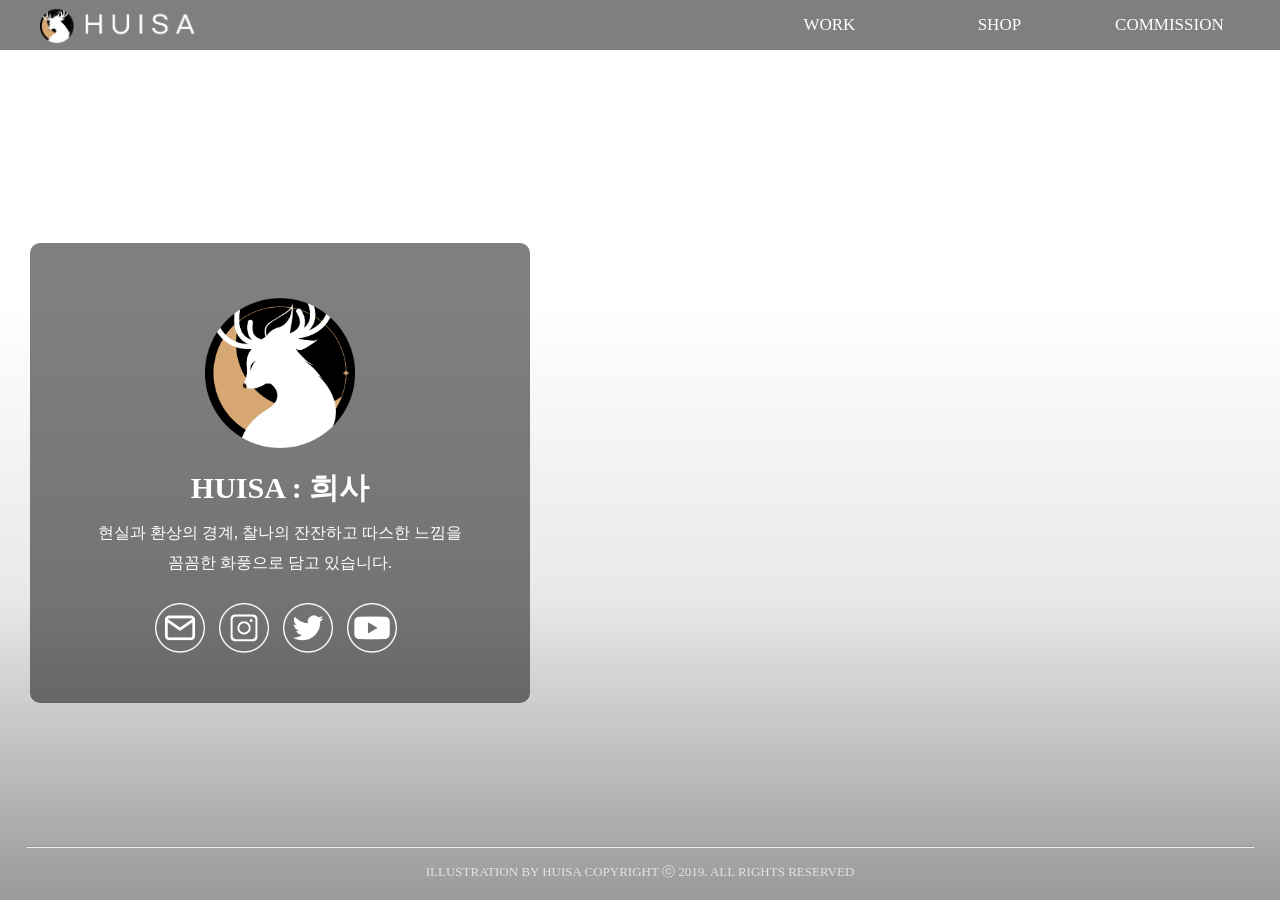
==== index.html @ e9decd48 "huisa's home" ====
<!DOCTYPE html>
<html lang="ko">

<head>
    <link rel="icon" type="image/png" href="img/title.png">
    <meta charset="UTF-8">
    <title>HUISA</title>
    <script src="https://ajax.googleapis.com/ajax/libs/jquery/3.6.0/jquery.min.js"></script>
    <script src="backstrech.min.js"></script>
    <link href="style.css" rel="stylesheet">
</head>

<body>
    <div id="backgroundindex">
        <div id="navi">
            <a href="#"><img id="titlelogo" src="img/titlelogo.png" alt="logo" height="40px"></a>
        </div>
        <ul id="main">
            <li><a href="#">COMMISSION</a>
                <ul class="sub">
                    <li><a href="#">Info</a></li>
                    <li><a href="#">Apply</a></li>
                    <li><a href="#">Q&A</a></li>
                </ul>
            </li>
            <li><a href="#">SHOP</a>
                <ul class="sub">
                    <li><a href="https://www.redbubble.com/people/huisa/shop?asc=u" target="_blank" rel="noreferrer noopener">Redbubble</a></li>
                    <li><a href="https://marpple.shop/kr/huisa/" target="_blank" rel="noreferrer noopener">Marpleshop</a></li>
                </ul>
            </li>

            <li><a href="#">WORK</a>
                <ul class="sub">
                    <li><a href="#">2021</a></li>
                    <li><a href="#">2020</a></li>
                    <li><a href="#">2019</a></li>
                    <li><a href="#">~ 2018</a></li>
                </ul>
            </li>
        </ul>
        <div id="blackbox">
            <img id="logo" src="img/logo.png" alt="logo2">
            <div id="text">
                <h2>HUISA : 희사</h2>
                <p>현실과 환상의 경계, 찰나의 잔잔하고 따스한 느낌을<br>
                    꼼꼼한 화풍으로 담고 있습니다.</p>
            </div>
            <div id="adress">
                <a href="mailto:huisahuiva@naver.com" target="_blank" rel="noreferrer noopener"><img src="img/mail.png" alt="mail" width="50px"></a>
                <a href="https://www.instagram.com/huisahuiva/?hl=ko" target="_blank" rel="noreferrer noopener"><img src="img/insta.png" alt="insta" width="50px"></a>
                <a href="#"><img src="img/twitter.png" alt="twitter" width="50px"></a>
                <a href="#"><img src="img/youtube.png" alt="youtube" width="50px"></a>
            </div>
        </div>
        <div id="footer">
            <hr>
            <p>ILLUSTRATION BY HUISA COPYRIGHT ⓒ 2019. ALL RIGHTS RESERVED</p>
        </div>
    </div>
    <script>
        $(function() {
            $.backstretch(["img/slide1.jpg", "img/slide2.jpg", "img/slide3.jpg"], {
                duration: 4000,
                fade: 1000
            });
        });
    </script>
</body></html>
---- style.css ----
@charset "utf-8";

* {
    margin: 0;
    padding: 0;
    box-sizing: border-box;
    font-family: "KoPubWorld돋움체", "G마켓 산스 TTF";
}

a {
    text-decoration: none;
    color: white;
}

li {
    list-style: none;
}


#backgroundindex {
    display: inline-block;
    width: 100%;
    height: 100vh;
    background: linear-gradient(rgba(255, 255, 255, 0.5),
            rgba(255, 255, 255, 0.05), rgba(0, 0, 0, 0.09), rgba(0, 0, 0, 0.4)), no-repeat fixed;
    background-size: cover;
    background-position: center;
    -webkit-animation: fadein 2s;

}

@-webkit-keyframes fadein {
    from {
        opacity: 0;
    }

    to {
        opacity: 1;
    }
}


#navi {
    width: 100%;
    height: 50px;
    background: rgba(0, 0, 0, 0.5);
    position: absolute;
}

#titlelogo {
    margin: 5px 0 0 40px;
}


#main {
    width: 98%;
    z-index: 100;
    position: absolute;
    font-size: 17px;
}

#main > li {
    float: right;
    width: 170px;
    height: 50px;
    text-align: center;
    line-height: 50px;
}

.sub > li {
    text-align: center;
    background: rgba(0, 0, 0, 0.5);
    visibility: hidden;
    opacity: 0;
    transition: 250ms ease-in-out;
}

.sub > li > a:after {
    display: block;
    content: '';
    border-bottom: solid 2px #fff;
    transform: scaleX(0);
    transition: transform 250ms ease-in-out;
}

.sub > li > a:hover:after {
    transform: scaleX(1);
}

#main > li:hover .sub > li {
    visibility: visible;
    opacity: 1;
}

#blackbox {
    position: absolute;
    width: 500px;
    height: 460px;
    left: 30px;
    top: 27%;
    background: rgba(0, 0, 0, 0.5);
    border-radius: 10px;
}

#logo {
    position: absolute;
    width: 150px;
    left: 175px;
    top: 55px;
}

#text {
    position: relative;
    text-align: center;
    top: 230px;
    color: white;
    line-height: 30px;
}

#text > h2 {
    font-size: 30px;
    font-family: "G마켓 산스 TTF light";
    margin-bottom: 15px;
}

#text > p {
    font-family: "KoPubWorld돋움체 light";
    font-size: 16px;
}

#adress {
    position: absolute;
    top: 360px;
    left: 120px;
}

#adress > a {
    margin: 5px;
}

#footer {
    position: relative;
    top: 94%;
    text-align: center;
}

#footer > p {
    margin-top: 15px;
    font-size: 13px;
    color: white;
    opacity: 0.7;
}

#footer > hr {
    width: 96%;
    position: relative;
    left: 2%;
    border: 1px inst #fff;

}
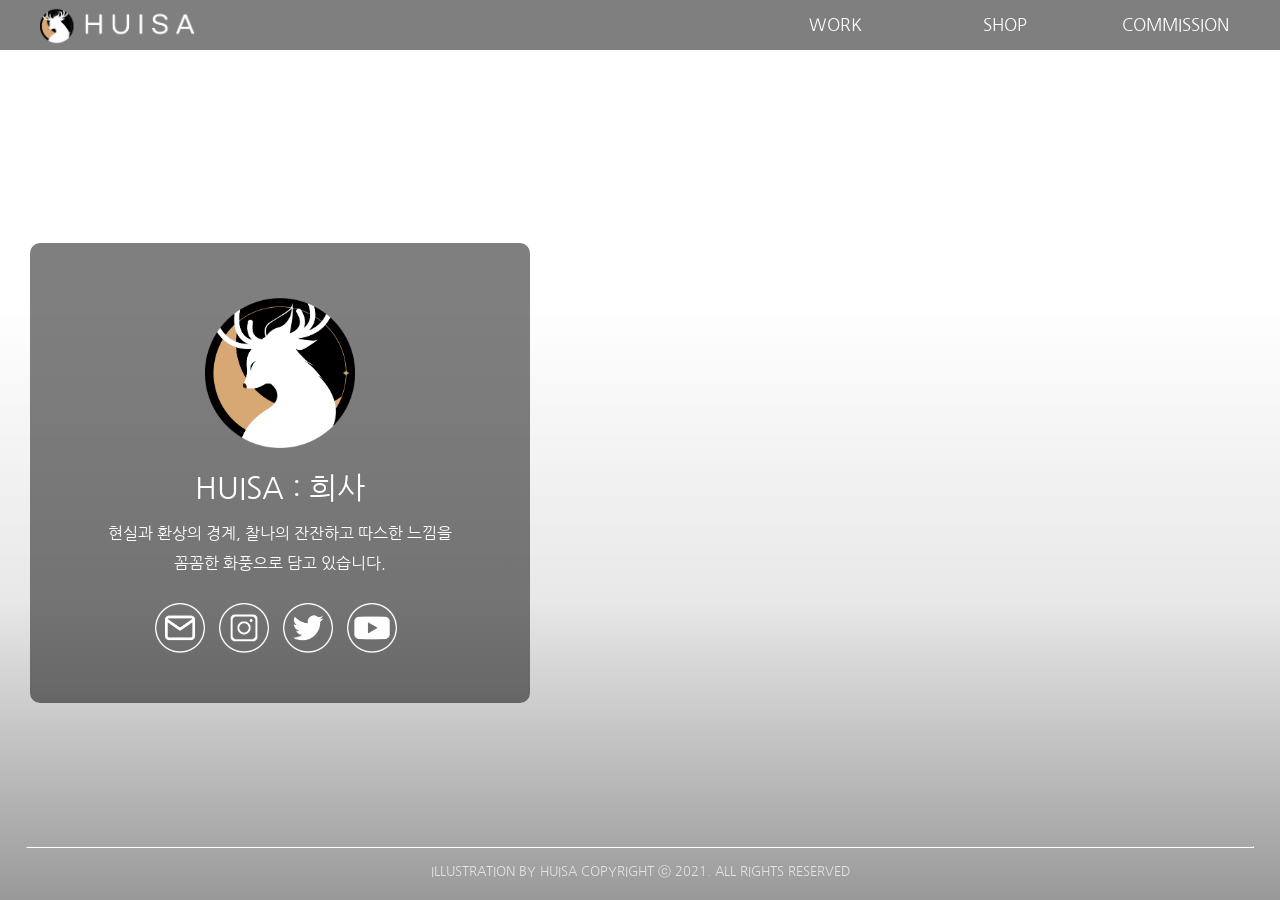
==== commit 342a9ca7: "huisa's home e9decd4" ====
--- a/index.html
+++ b/index.html
@@ -8,13 +8,15 @@
     <script src="https://ajax.googleapis.com/ajax/libs/jquery/3.6.0/jquery.min.js"></script>
     <script src="backstrech.min.js"></script>
     <link href="style.css" rel="stylesheet">
+    <link rel="preconnect" href="https://fonts.gstatic.com">
+<link href="https://fonts.googleapis.com/css2?family=Nanum+Gothic:wght@400;700;800&family=Nanum+Myeongjo:wght@400;700;800&family=Song+Myung&display=swap" rel="stylesheet">
 </head>
 
 <body>
     <div id="backgroundindex">
         <div id="navi">
             <a href="#"><img id="titlelogo" src="img/titlelogo.png" alt="logo" height="40px"></a>
-        </div>
+    
         <ul id="main">
             <li><a href="#">COMMISSION</a>
                 <ul class="sub">
@@ -39,6 +41,7 @@
                 </ul>
             </li>
         </ul>
+        </div>
         <div id="blackbox">
             <img id="logo" src="img/logo.png" alt="logo2">
             <div id="text">
@@ -55,7 +58,7 @@
         </div>
         <div id="footer">
             <hr>
-            <p>ILLUSTRATION BY HUISA COPYRIGHT ⓒ 2019. ALL RIGHTS RESERVED</p>
+            <p>ILLUSTRATION BY HUISA COPYRIGHT ⓒ 2021. ALL RIGHTS RESERVED</p>
         </div>
     </div>
     <script>
--- a/style.css
+++ b/style.css
@@ -4,7 +4,7 @@
     margin: 0;
     padding: 0;
     box-sizing: border-box;
-    font-family: "KoPubWorld돋움체", "G마켓 산스 TTF";
+    font-family: 'Nanum Gothic', sans-serif;
 }
 
 a {
@@ -45,18 +45,22 @@
     height: 50px;
     background: rgba(0, 0, 0, 0.5);
     position: absolute;
+    clear: both;
 }
 
 #titlelogo {
     margin: 5px 0 0 40px;
+    float: left;
 }
 
+#main > li > a {
+    display: block;
+}
 
 #main {
-    width: 98%;
-    z-index: 100;
-    position: absolute;
     font-size: 17px;
+    float: right;
+    margin-right: 20px;
 }
 
 #main > li {
@@ -73,6 +77,10 @@
     visibility: hidden;
     opacity: 0;
     transition: 250ms ease-in-out;
+}
+
+.sub > li > a {
+    display: block;
 }
 
 .sub > li > a:after {
@@ -119,12 +127,12 @@
 
 #text > h2 {
     font-size: 30px;
-    font-family: "G마켓 산스 TTF light";
+    font-weight: 100;
+    font-family: 'Nanum Gothic', sans-serif;
     margin-bottom: 15px;
 }
 
 #text > p {
-    font-family: "KoPubWorld돋움체 light";
     font-size: 16px;
 }
 
@@ -155,6 +163,6 @@
     width: 96%;
     position: relative;
     left: 2%;
-    border: 1px inst #fff;
+    border: 1px inset #fff;
 
 }
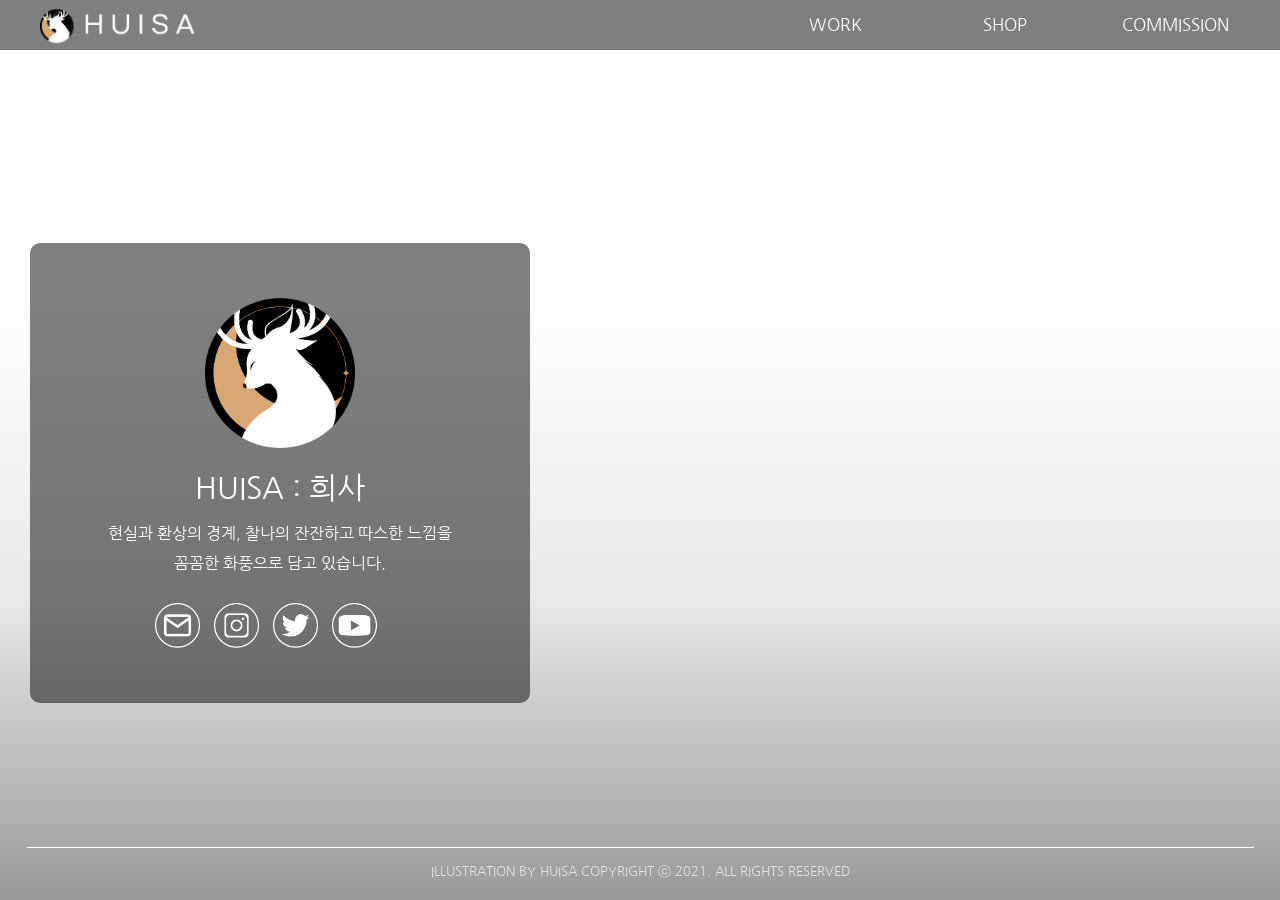
==== commit 05343099: "huisa's home" ====
--- a/index.html
+++ b/index.html
@@ -9,38 +9,67 @@
     <script src="backstrech.min.js"></script>
     <link href="style.css" rel="stylesheet">
     <link rel="preconnect" href="https://fonts.gstatic.com">
-<link href="https://fonts.googleapis.com/css2?family=Nanum+Gothic:wght@400;700;800&family=Nanum+Myeongjo:wght@400;700;800&family=Song+Myung&display=swap" rel="stylesheet">
+    <link href="https://fonts.googleapis.com/css2?family=Nanum+Gothic:wght@400;700;800&family=Nanum+Myeongjo:wght@400;700;800&family=Song+Myung&display=swap" rel="stylesheet">
+    <meta name='viewport' content='width=device-width, initial-scale=1.0, minimum-scale=1.0, maximum-scale=1.0, user-scalable=no' />
 </head>
 
 <body>
     <div id="backgroundindex">
         <div id="navi">
-            <a href="#"><img id="titlelogo" src="img/titlelogo.png" alt="logo" height="40px"></a>
-    
-        <ul id="main">
-            <li><a href="#">COMMISSION</a>
-                <ul class="sub">
-                    <li><a href="#">Info</a></li>
-                    <li><a href="#">Apply</a></li>
-                    <li><a href="#">Q&A</a></li>
+            <a href="/"><img id="titlelogo" src="img/titlelogo.png" alt="logo" height="40px"></a>
+            <ul id="main">
+                <li><a href="#">COMMISSION</a>
+                    <ul class="sub">
+                        <li><a href="#">Info</a></li>
+                        <li><a href="#">Apply</a></li>
+                        <li><a href="#">Q&A</a></li>
+                    </ul>
+                </li>
+                <li><a href="#">SHOP</a>
+                    <ul class="sub">
+                        <li><a href="https://www.redbubble.com/people/huisa/shop?asc=u" target="_blank" rel="noreferrer noopener">Redbubble</a></li>
+                        <li><a href="https://marpple.shop/kr/huisa/" target="_blank" rel="noreferrer noopener">Marpleshop</a></li>
+                    </ul>
+                </li>
+
+                <li><a href="#">WORK</a>
+                    <ul class="sub">
+                        <li><a href="#">2021</a></li>
+                        <li><a href="#">2020</a></li>
+                        <li><a href="#">2019</a></li>
+                        <li><a href="#">~ 2018</a></li>
+                    </ul>
+                </li>
+            </ul>
+        </div>
+        <div id="mobile-nav">
+            <ul id="mobile-menu">
+                <li> <img id="cate" src="img/category.png" alt="category" height="25px">
+                <ul id="mobile-main">
+                    <li><a href="#">WORK</a>
+                        <ul class="mobile-sub">
+                            <li><a href="#">2021</a></li>
+                            <li><a href="#">2020</a></li>
+                            <li><a href="#">2019</a></li>
+                            <li><a href="#">~2018</a></li>
+                        </ul>
+                    </li>
+                    <li><a href="#">SHOP</a>
+                        <ul class="mobile-sub">
+                            <li><a href="https://www.redbubble.com/people/huisa/shop?asc=u" target="_blank" rel="noreferrer noopener">Redbubble</a></li>
+                            <li><a href="https://marpple.shop/kr/huisa/" target="_blank" rel="noreferrer noopener">Marpleshop</a></li>
+                        </ul>
+                    </li>
+                    <li><a href="#">COMMISSION</a>
+                        <ul class="mobile-sub">
+                            <li><a href="#">Info</a></li>
+                            <li><a href="#">Apply</a></li>
+                            <li><a href="#">Q&A</a></li>
+                        </ul>
+                    </li>
                 </ul>
-            </li>
-            <li><a href="#">SHOP</a>
-                <ul class="sub">
-                    <li><a href="https://www.redbubble.com/people/huisa/shop?asc=u" target="_blank" rel="noreferrer noopener">Redbubble</a></li>
-                    <li><a href="https://marpple.shop/kr/huisa/" target="_blank" rel="noreferrer noopener">Marpleshop</a></li>
-                </ul>
-            </li>
-
-            <li><a href="#">WORK</a>
-                <ul class="sub">
-                    <li><a href="#">2021</a></li>
-                    <li><a href="#">2020</a></li>
-                    <li><a href="#">2019</a></li>
-                    <li><a href="#">~ 2018</a></li>
-                </ul>
-            </li>
-        </ul>
+                </li>
+            </ul>
         </div>
         <div id="blackbox">
             <img id="logo" src="img/logo.png" alt="logo2">
@@ -50,10 +79,10 @@
                     꼼꼼한 화풍으로 담고 있습니다.</p>
             </div>
             <div id="adress">
-                <a href="mailto:huisahuiva@naver.com" target="_blank" rel="noreferrer noopener"><img src="img/mail.png" alt="mail" width="50px"></a>
-                <a href="https://www.instagram.com/huisahuiva/?hl=ko" target="_blank" rel="noreferrer noopener"><img src="img/insta.png" alt="insta" width="50px"></a>
-                <a href="#"><img src="img/twitter.png" alt="twitter" width="50px"></a>
-                <a href="#"><img src="img/youtube.png" alt="youtube" width="50px"></a>
+                <a href="mailto:huisahuiva@naver.com" target="_blank" rel="noreferrer noopener"><img src="img/mail.png" alt="mail" width="45px"></a>
+                <a href="https://www.instagram.com/huisahuiva/?hl=ko" target="_blank" rel="noreferrer noopener"><img src="img/insta.png" alt="insta" width="45px"></a>
+                <a href="https://twitter.com/huisahuiva" target="_blank" rel="noreferrer noopener"><img src="img/twitter.png" alt="twitter" width="45px"></a>
+                <a href="https://www.youtube.com/channel/UCTo0qdamQIB2ZYwzudUDq8g" target="_blank" rel="noreferrer noopener"><img src="img/youtube.png" alt="youtube" width="45px"></a>
             </div>
         </div>
         <div id="footer">
--- a/style.css
+++ b/style.css
@@ -48,6 +48,8 @@
     clear: both;
 }
 
+
+
 #titlelogo {
     margin: 5px 0 0 40px;
     float: left;
@@ -163,6 +165,45 @@
     width: 96%;
     position: relative;
     left: 2%;
-    border: 1px inset #fff;
-
-}
+    border: 0.5px inset #fff;
+
+}
+
+#mobile-nav {
+    display: none;
+}
+
+@media screen and (max-width:850px) {
+    #navi > #main > li {
+        display: none;
+    }
+
+    #mobile-nav {
+        width: 100%;
+        height: 50px;
+        position: absolute;
+        display: block;
+    }
+
+    #mobile-menu {
+        float: right;
+    }
+
+    #cate {
+        margin: 12px 20px 0 0;
+    }
+
+    #cate:hover {
+        cursor: pointer;
+    }
+
+    .backstretch {
+        display: none;
+    }
+
+
+}
+
+#mobile-main {
+    display: none;
+}
